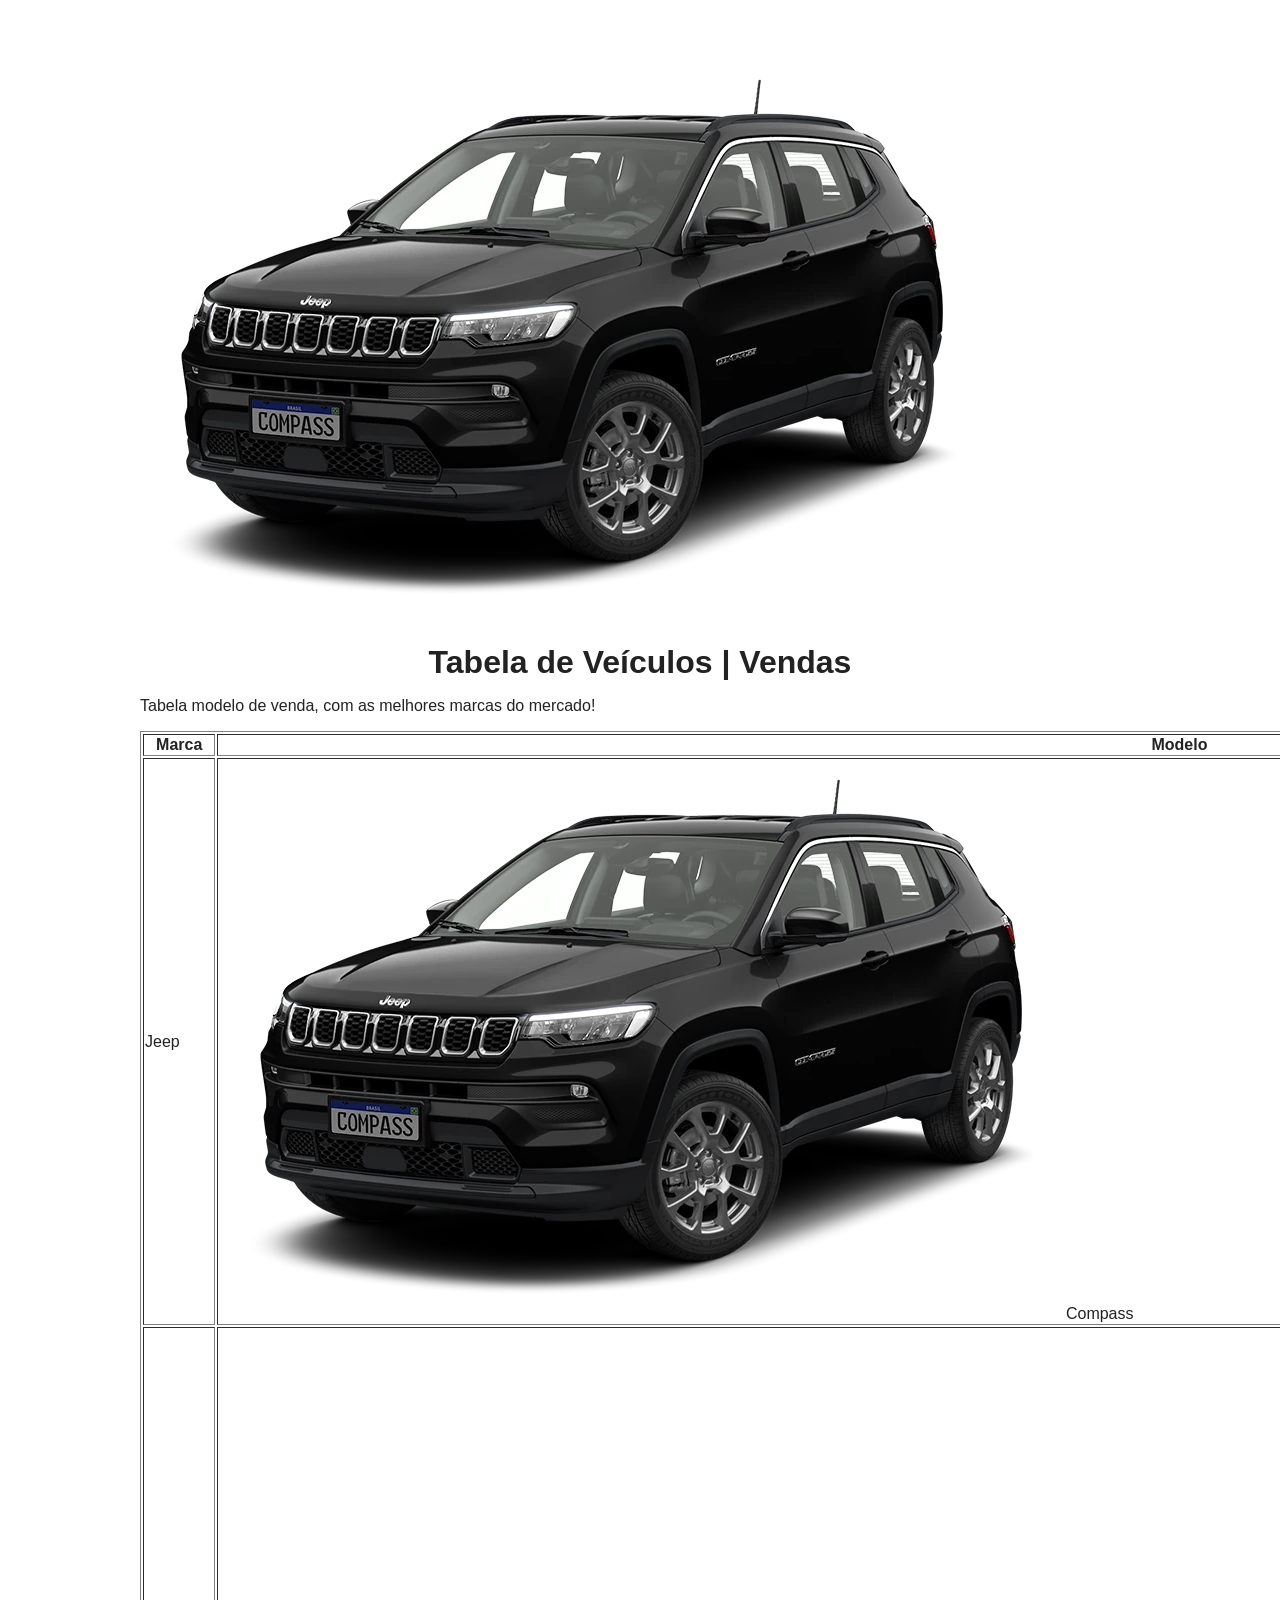
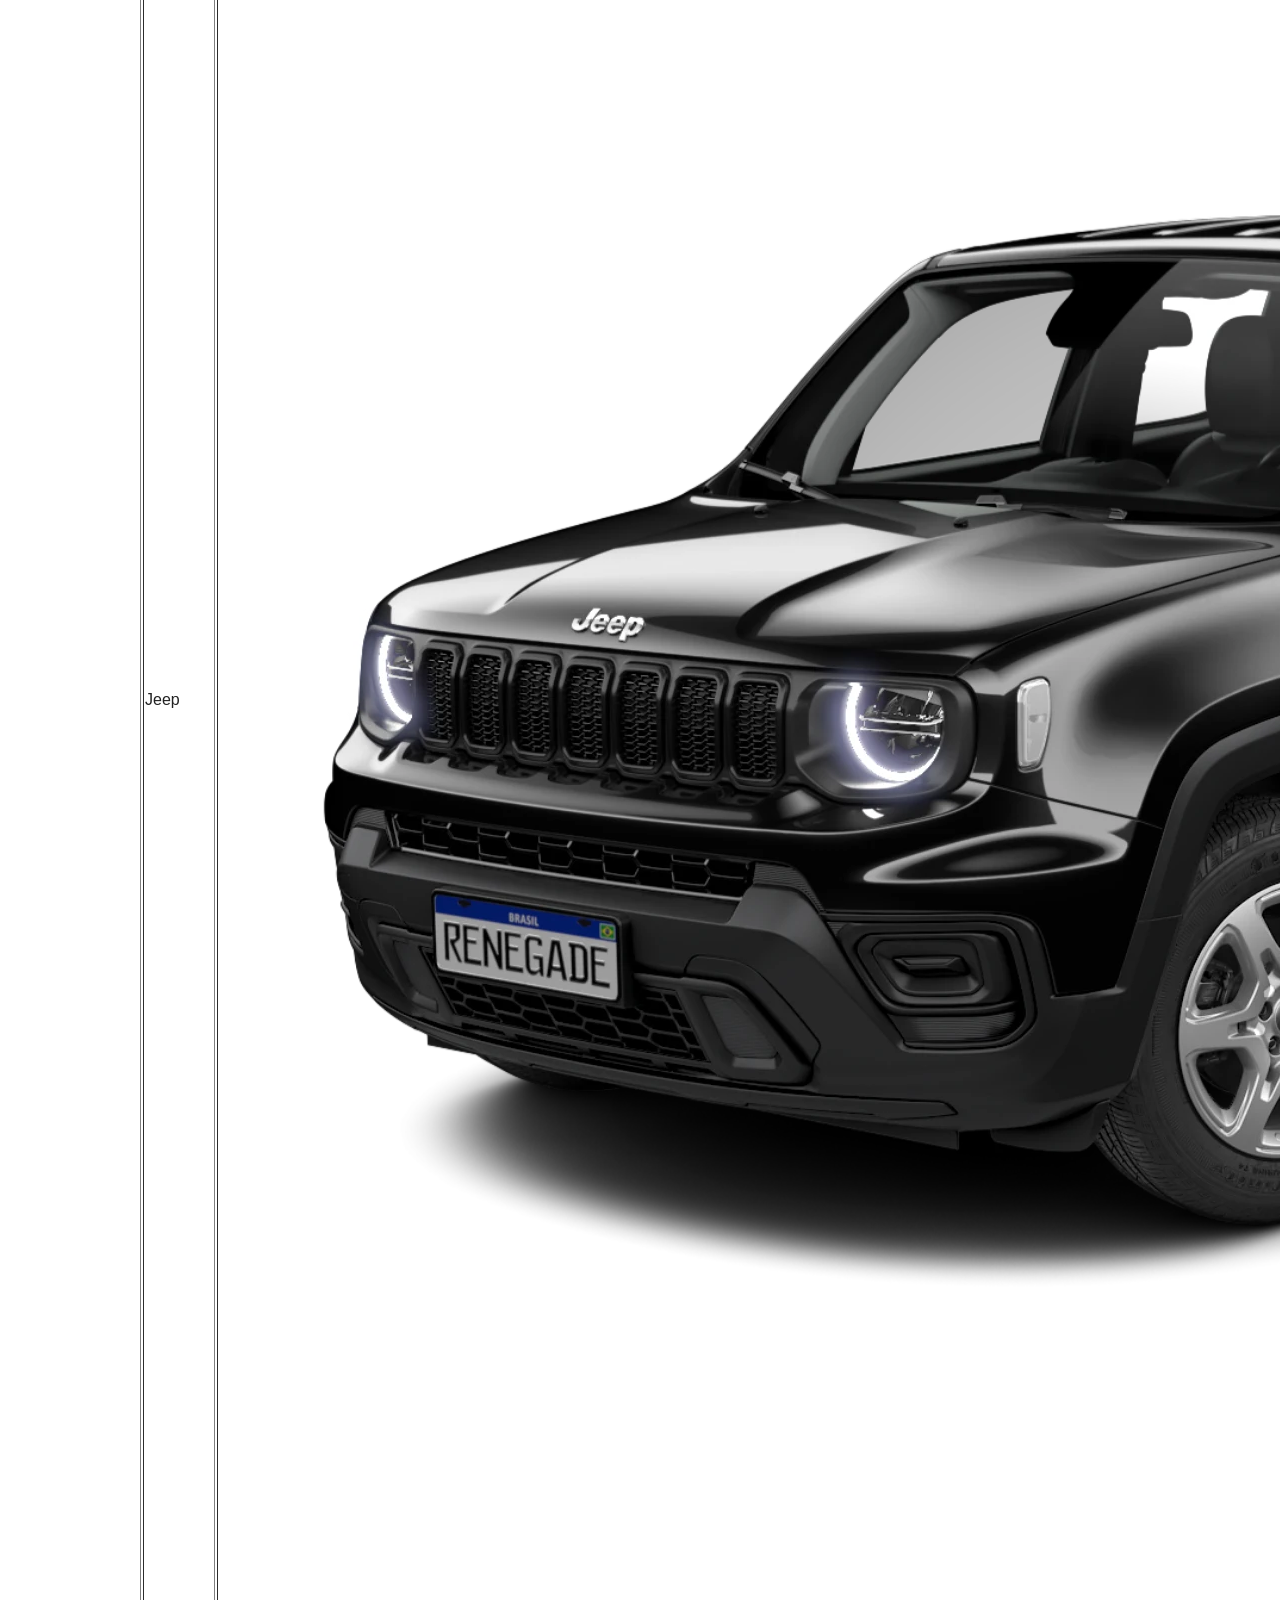
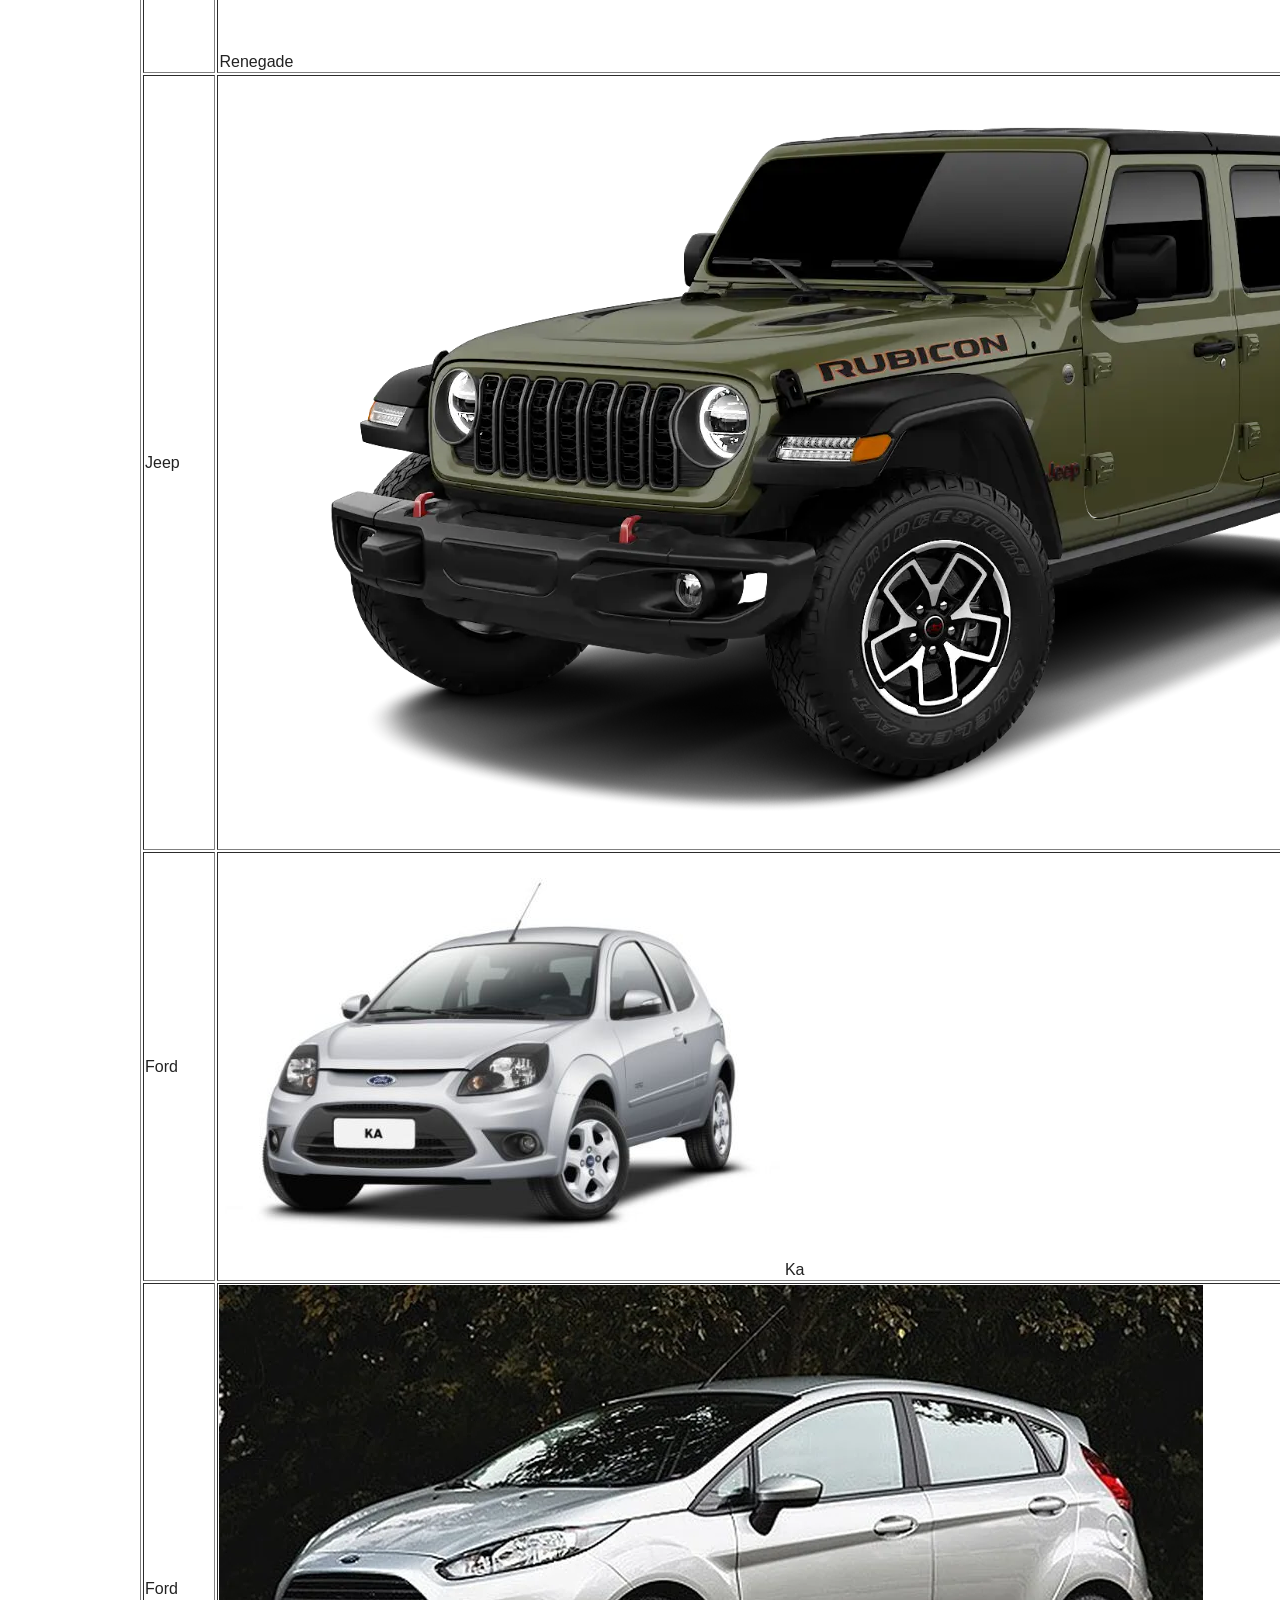
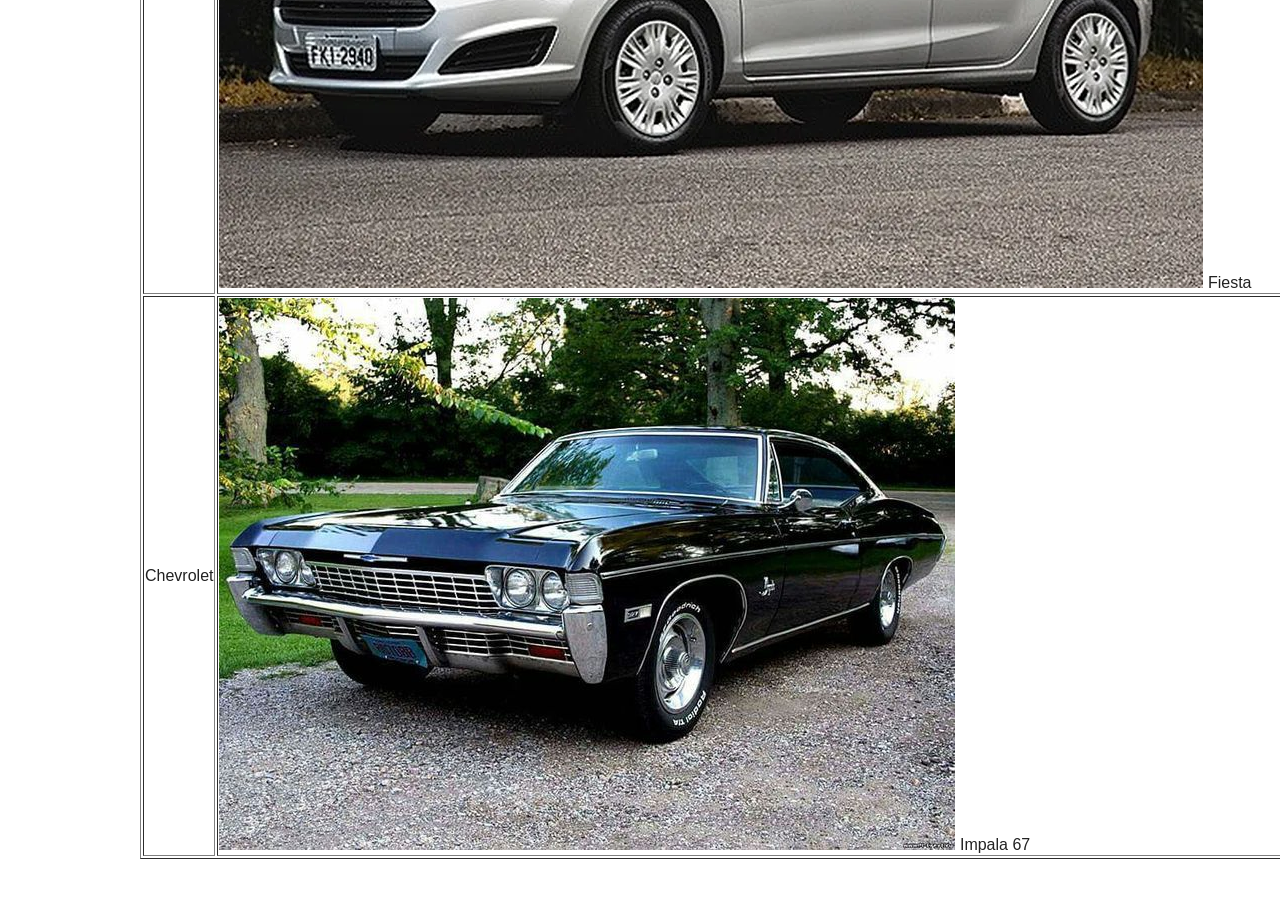
==== tables/index.html @ 4a95e826 "tables | aula de html" ====
<!DOCTYPE html>
<html lang="en">
<head>
    <meta charset="UTF-8">
    <meta name="viewport" content="width=device-width, initial-scale=1.0">
    <title>Tabela Veículos | Vendas</title>
    <style>
        body{
            margin: 0;
            padding: 30px;
            font-family: Arial, Helvetica, sans-serif;
            background-color: white;
            color: #222;
        }
        .container{
            max-width: 1000px;
            margin: 0 auto;
            background-color:white ;
            padding: 30px;
            border: 12px;
            box-shadow: 0 4px 14px rgba(red, green, blue, alpha);
        }
        h1{
            text-align: center;
            margin-bottom: 10px;
        }
    </style>
</head>
<body>

    <div class="container">
        <img src="./jeep.compass.webp" alt="Jeep Compass">

        <h1>Tabela de Veículos | Vendas</h1>
        <p class="descricao">
            Tabela modelo de venda, com as melhores marcas do mercado!
        </p>    
        <table border="1">
    <thead>
        <tr>
            <th>Marca</th>
            <th>Modelo</th>
            <th>Ano</th>
        </tr>
    </thead>

    <tbody>
        <!-- Jeep -->
        <tr>
            <td>Jeep</td>
            <td>
                <div class="imagem-carros">
                    <img src="./jeep.compass.webp" alt="Jeep Compass"/>
                    <span>Compass</span>
                </div>
            </td>
            <td>2023</td>
        </tr>

        <tr>
            <td>Jeep</td>
            <td>
                <div class="imagem-carros">
                    <img src="./jeep.renegade.webp" alt="Jeep Renegade"/>
                    <span>Renegade</span>
                </div>
            </td>
            <td>2022</td>
        </tr>

        <tr>
            <td>Jeep</td>
            <td>
                <div class="imagem-carros">
                    <img src="./jeep.rubicon.webp" alt="Jeep Rubicon"/>
                    <span>Rubicon</span>
                </div>
            </td>
            <td>2021</td>
        </tr>

        <!-- Ford -->
        <tr>
            <td>Ford</td>
            <td>
                <img src="./ford.ka.jpg" alt="Ford Ka"/>
                <span>Ka</span>
            </td>
            <td>2020</td>
        </tr>

        <tr>
            <td>Ford</td>
            <td>
                <img src="./ford.fiesta.webp" alt="Ford Fiesta"/>
                <span>Fiesta</span>
            </td>
            <td>2019</td>
        </tr>

        <!-- Chevrolet -->
        <tr>
            <td>Chevrolet</td>
            <td>
                <img src="./chevrolet.impala67.jpg" alt="Impala 67"/>
                <span>Impala 67</span>
            </td>
            <td>1967</td>
        </tr>
    </tbody>
</table>

    </div>
    
</body>
</html>
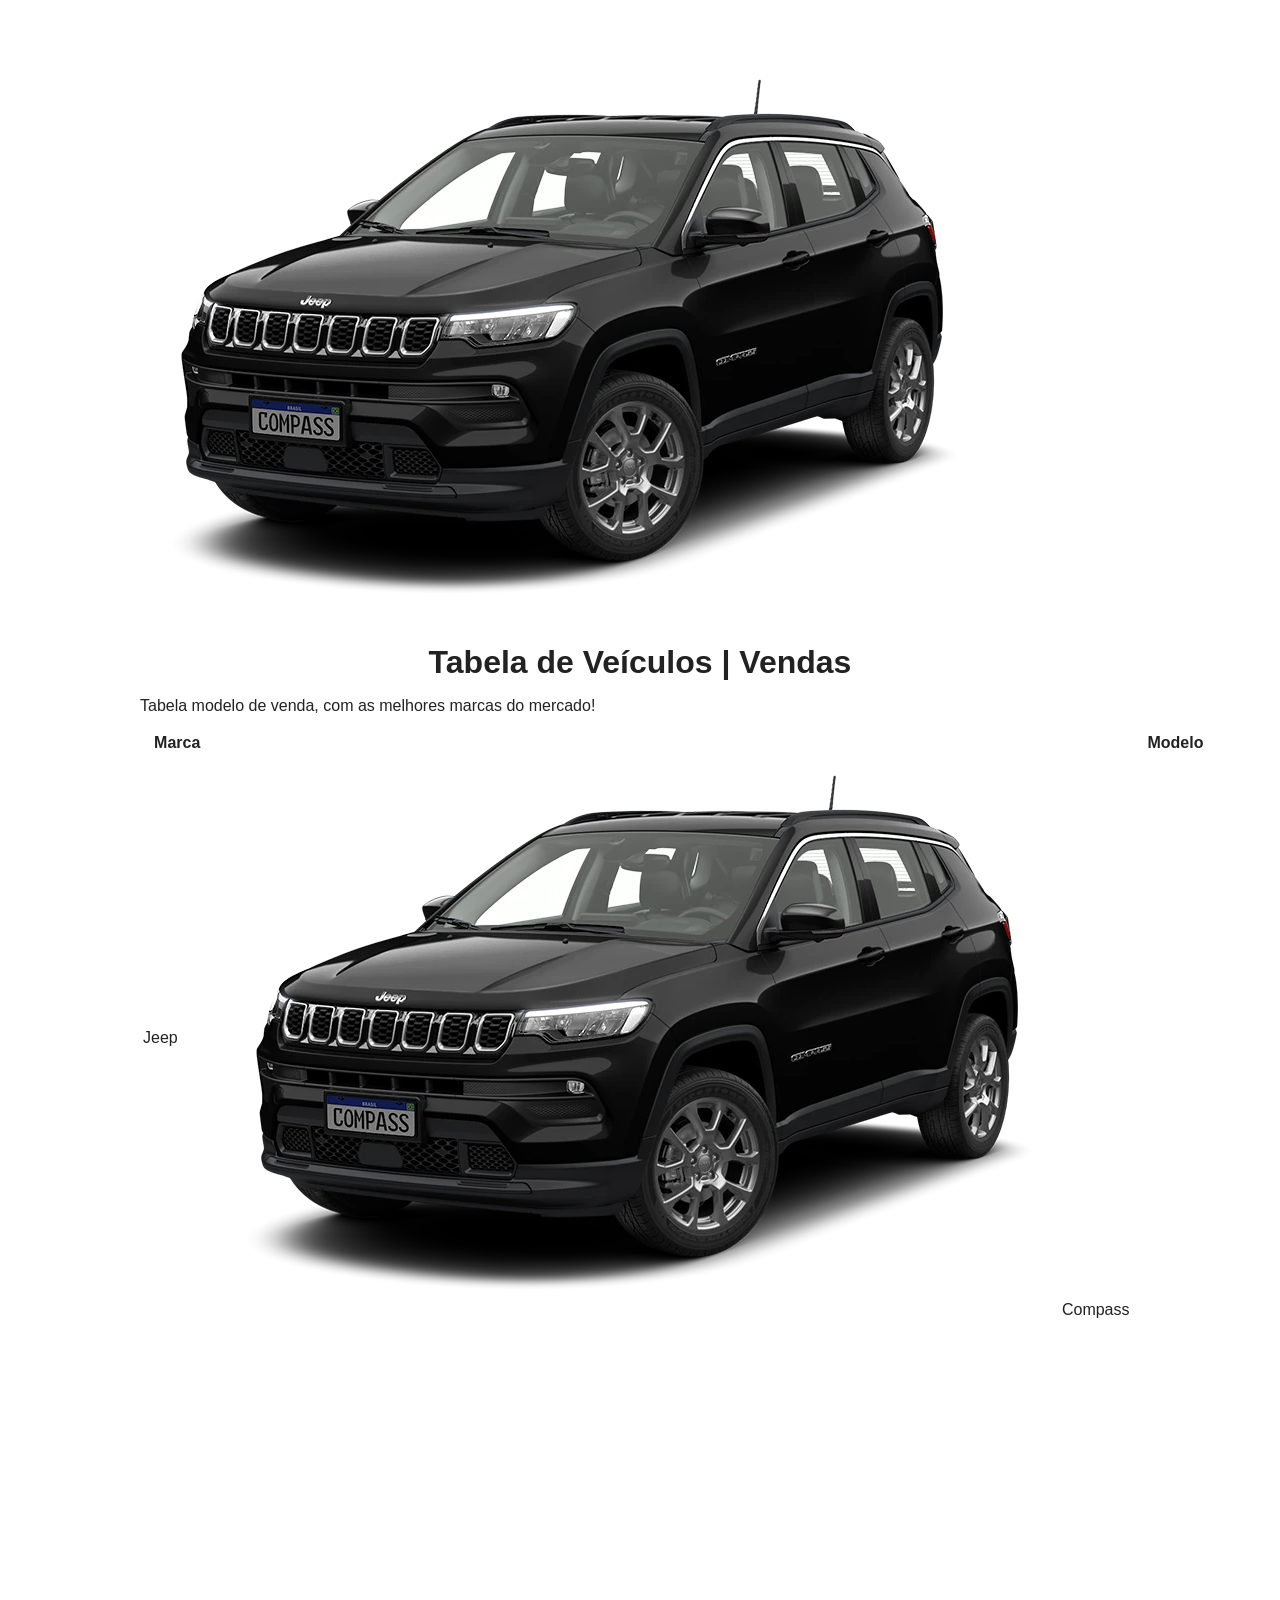
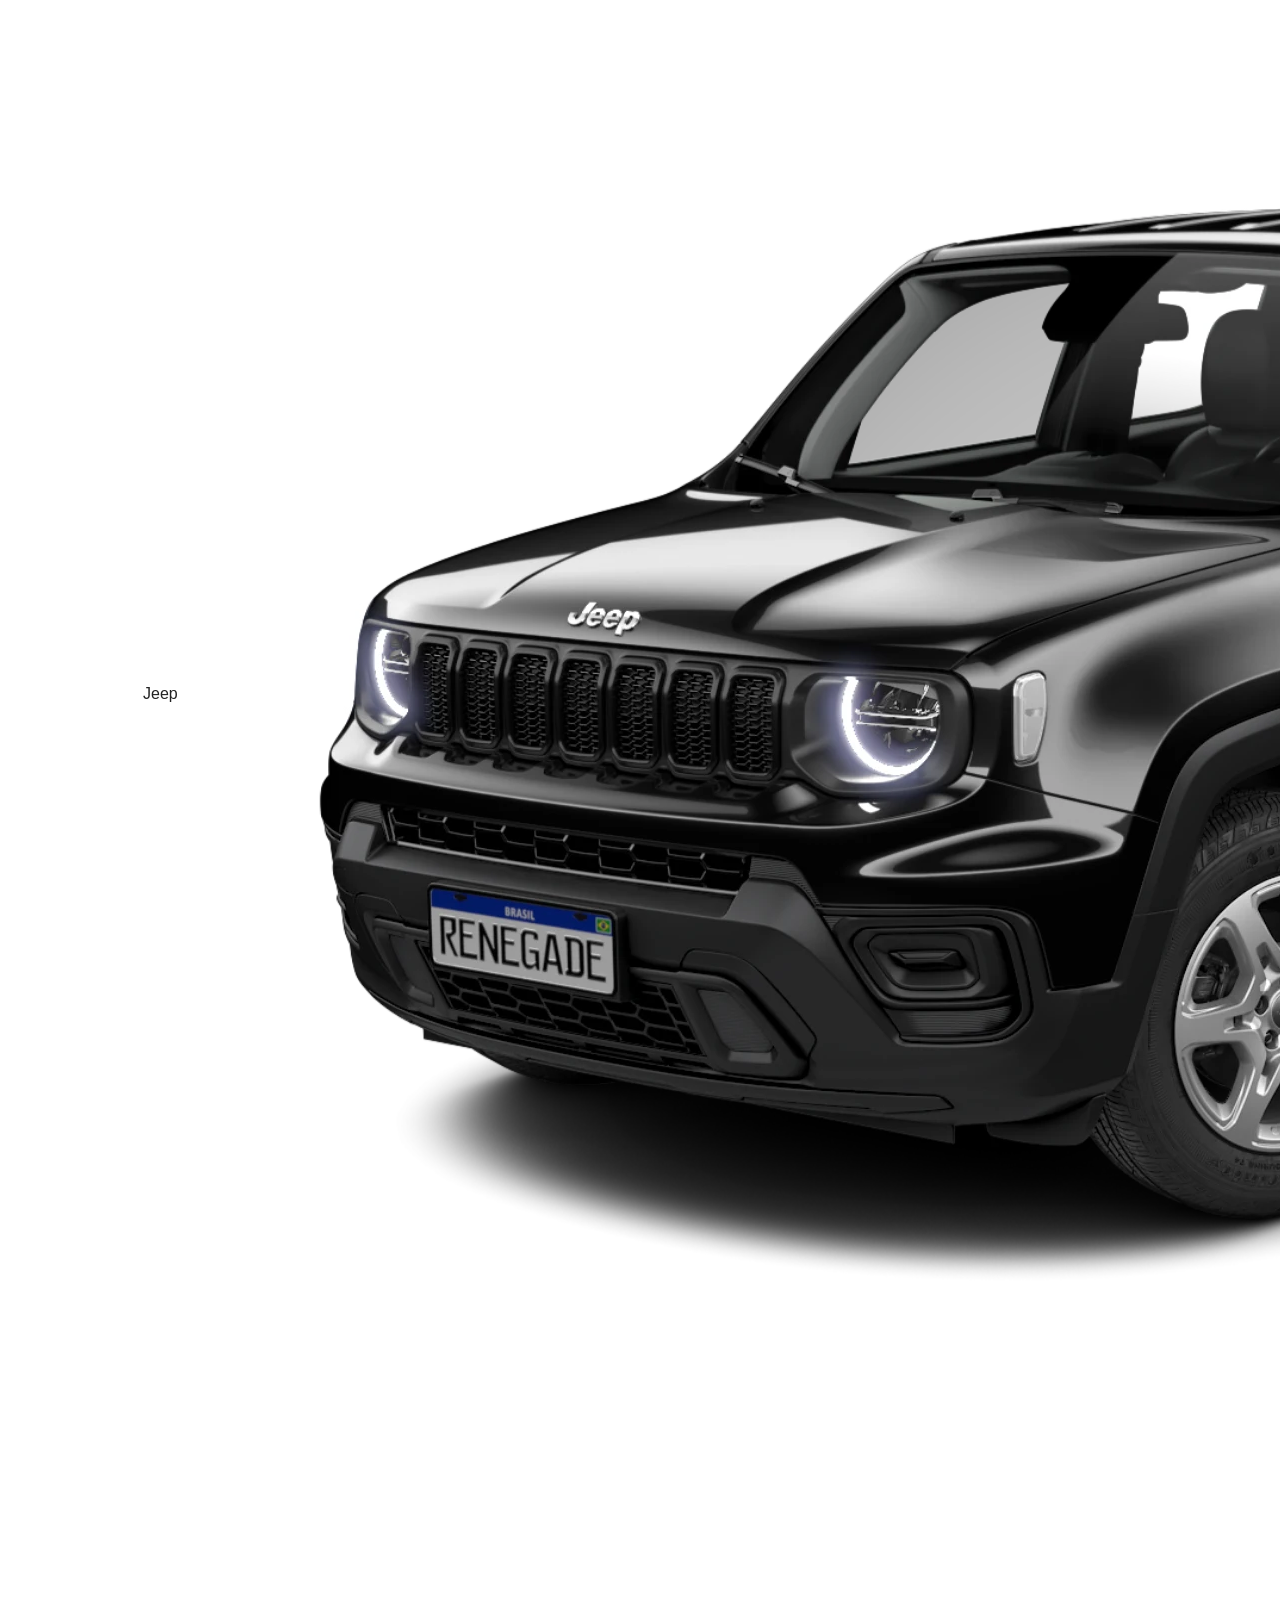
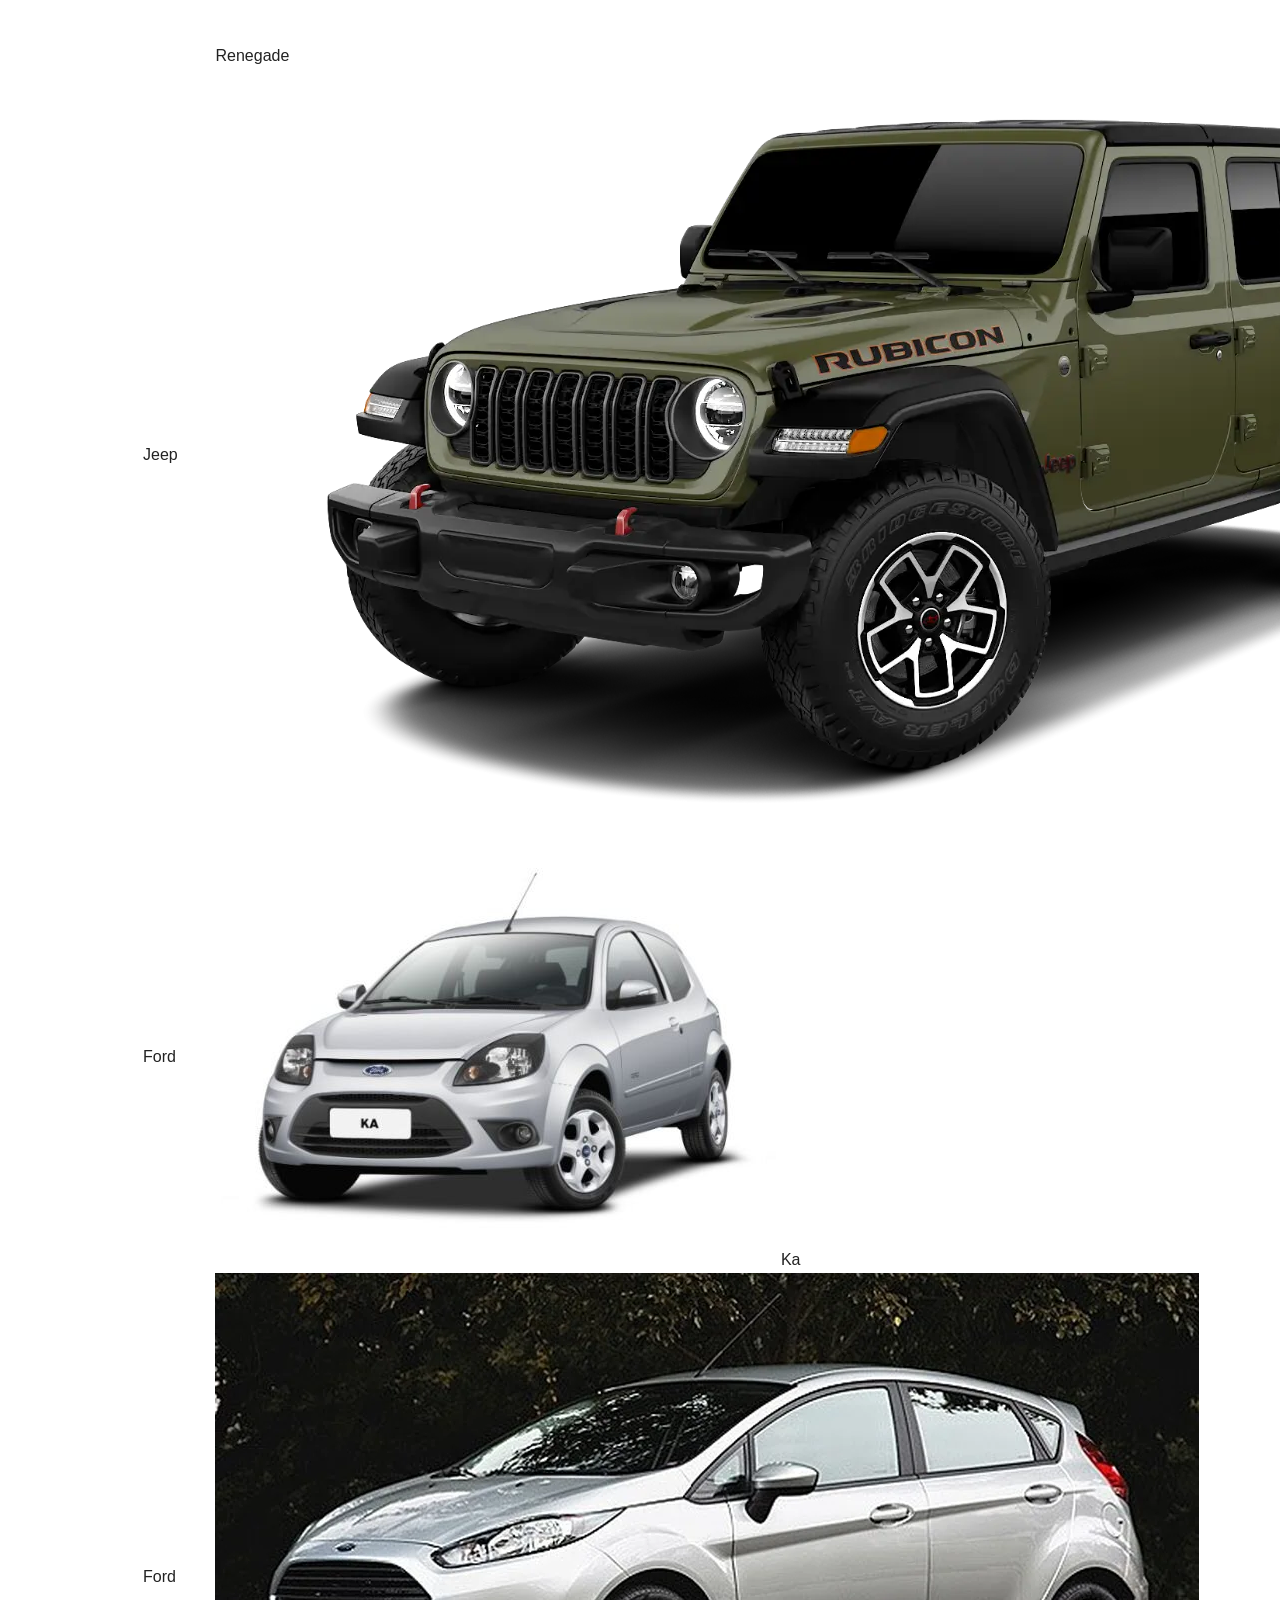
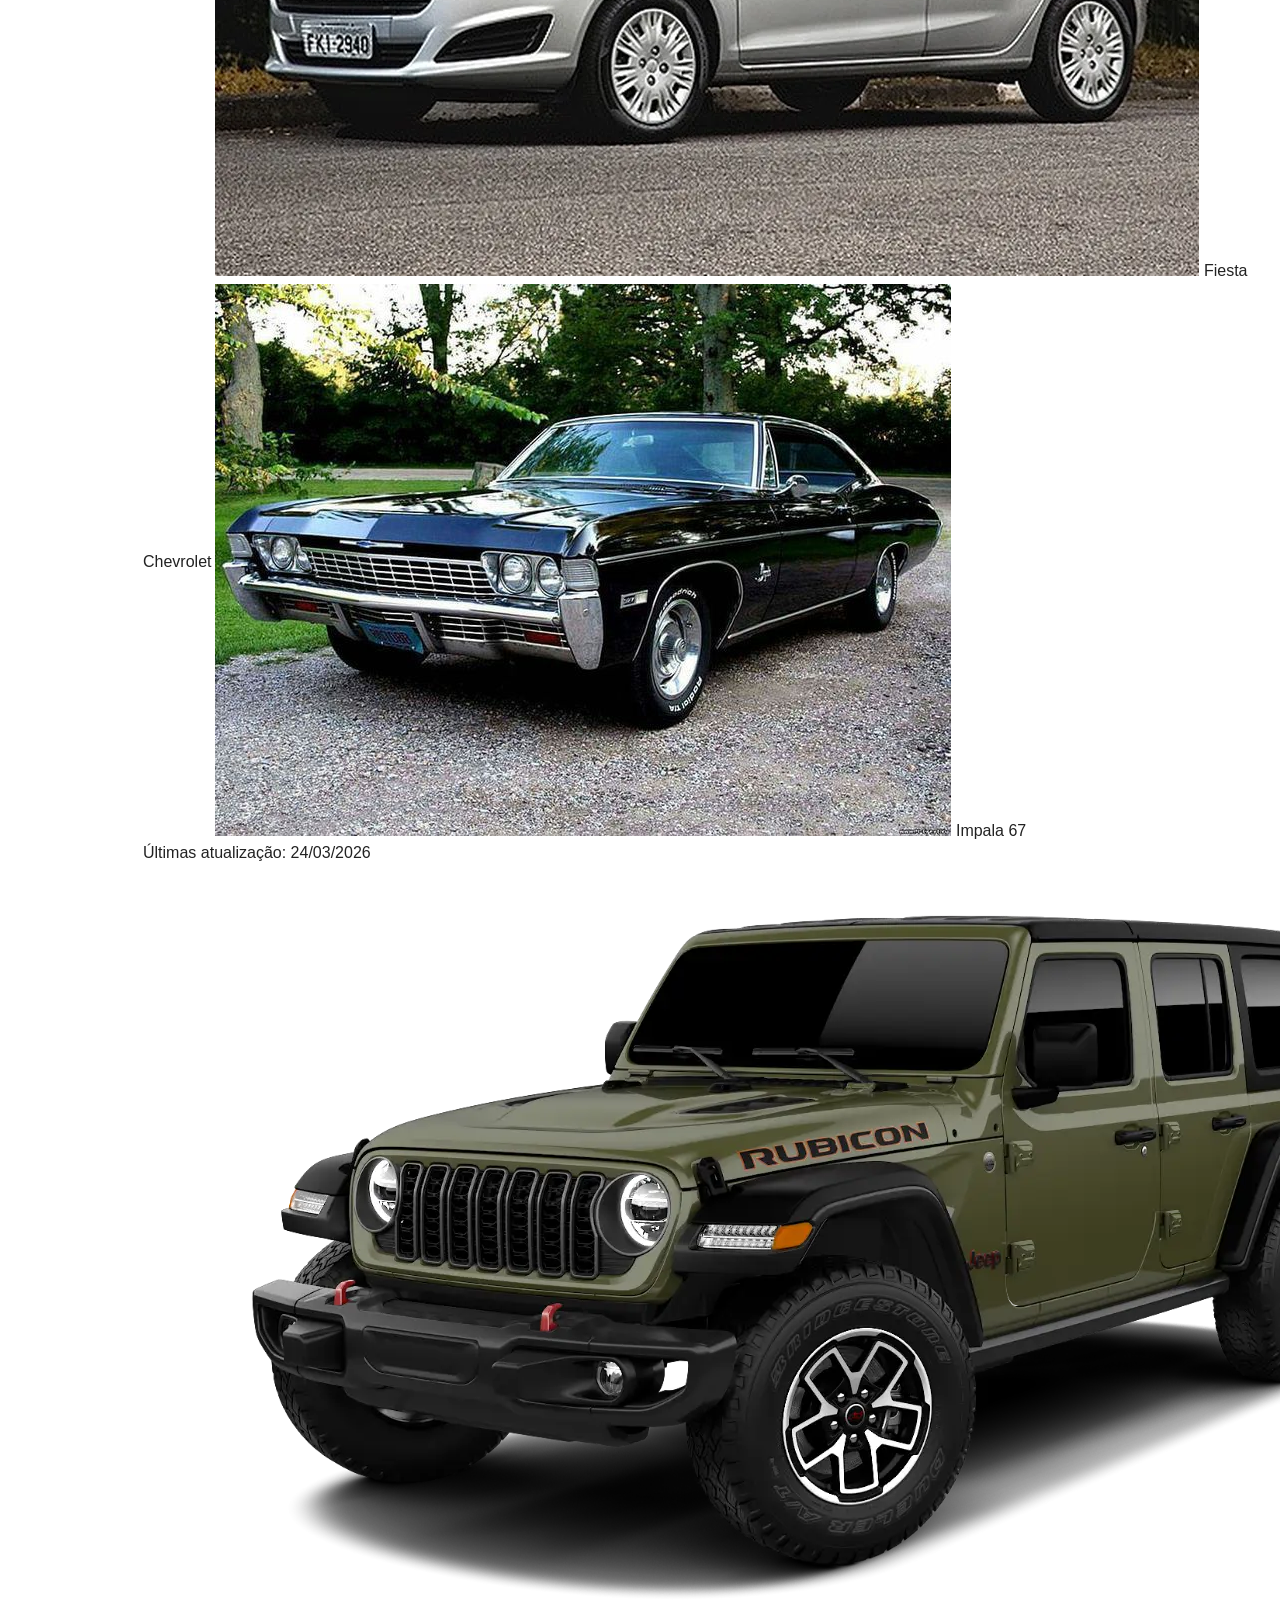
==== commit c35c90c8: "tables | aula de html" ====
--- a/tables/index.html
+++ b/tables/index.html
@@ -35,7 +35,7 @@
         <p class="descricao">
             Tabela modelo de venda, com as melhores marcas do mercado!
         </p>    
-        <table border="1">
+        <table>
     <thead>
         <tr>
             <th>Marca</th>
@@ -108,7 +108,15 @@
             <td>1967</td>
         </tr>
     </tbody>
+<!-- Rodapé Tabela -->
+    <tfoot>
+        <tr>
+            <td colspan="3">Últimas atualização: 24/03/2026</td>
+        </tr>
+    </tfoot>
 </table>
+
+    <img class="rodape-imagem" src="jeep.rubicon.webp" alt="Logotipo da Loja Master Multimarcas"/>
 
     </div>
     
